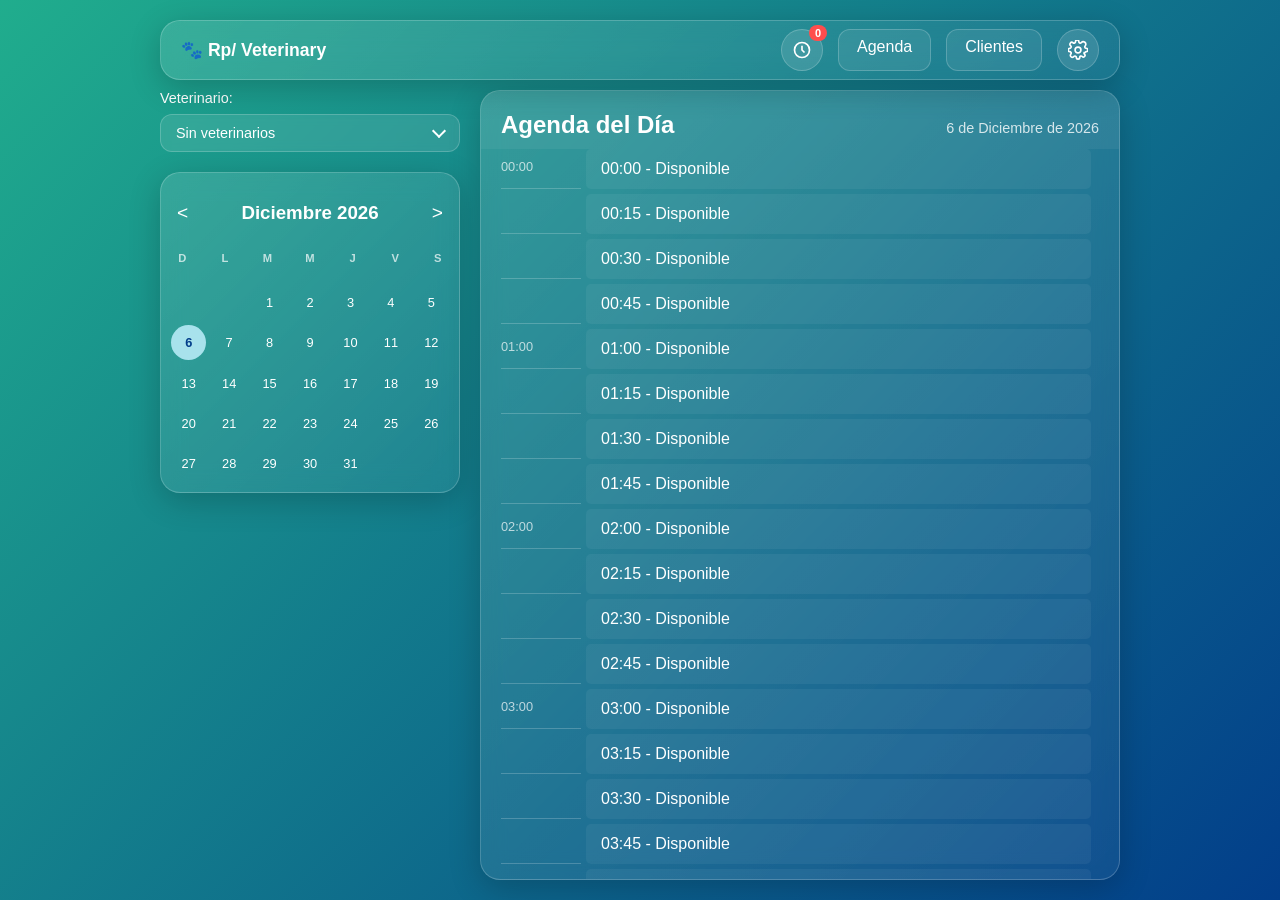
==== index.html @ fe644417 "Add files via upload" ====
<!DOCTYPE html>
<html lang="es">
<head>
    <meta charset="UTF-8">
    <meta name="viewport" content="width=device-width, initial-scale=1.0">
    <title>VetManager - Agenda Glass</title>
    <link rel="stylesheet" href="css/agenda.css">
    <link rel="stylesheet" href="css/navbar.css">
</head>
<body>

    <div id="navbar-container"></div>
    
    <div class="glass-container">
        <!-- 1. Sidebar Izquierda -->
        <aside class="sidebar">
            <div class="selector-profesional">
                <label>Veterinario:</label>
                <div class="custom-select" id="select-profesional">
                    <div class="select-trigger glass-input">
                        <span>Dr. Juan Pérez</span>
                        <div class="arrow"></div>
                    </div>
                    <div class="select-options glass-card"></div>
                </div>
            </div>
            
            <div class="mini-calendar glass-card">
                <div class="calendar-header">
                    <button id="prevMonth" class="btn-nav">&lt;</button>
                    <h3 id="monthDisplay">Febrero 2026</h3>
                    <button id="nextMonth" class="btn-nav">&gt;</button>
                </div>
                <div class="calendar-weekdays">
                    <div>D</div><div>L</div><div>M</div><div>M</div><div>J</div><div>V</div><div>S</div>
                </div>
                <div class="calendar-grid" id="calendar-days"></div>
            </div>
        </aside>

        <!-- 2. Agenda Derecha (Main) -->
        <main class="agenda-view glass-card">
            <header class="agenda-header">
                <div style="display: flex; justify-content: space-between; align-items: baseline; width: 100%;">
                    <h2 style="margin:0">Agenda del Día</h2>
                    <span id="fecha-seleccionada" style="font-weight: 500; opacity: 0.8; font-size: 0.9rem; margin-left: 10px;">
                        <!-- JS inyectará la fecha aquí -->
                    </span>
                </div>
            </header>
            
            <div class="time-grid-container">
                <div class="time-grid" id="time-grid">
                    <!-- JS generará los bloques aquí -->
                </div>
            </div>
        </main>
    </div>

    <!-- Modal de Turno -->
    <div id="modal-turno" class="modal-overlay hidden">
    <div class="modal-content glass-card">
        <h3>Agendar Turno</h3>

        <form id="form-turno">

        <!-- Rango Horario -->
        <div style="display:flex; gap:10px;">
            <div class="form-group" style="flex:1;">
            <label>Inicio:</label>
            <input type="time" id="hora-inicio" class="glass-input" step="900" required>
            </div>
            <div class="form-group" style="flex:1;">
            <label>Fin:</label>
            <input type="time" id="hora-fin" class="glass-input" step="900" required>
            </div>
        </div>

        <!-- Servicio -->
        <div class="form-group">
            <label>Servicio:</label>
            <div class="custom-select" id="select-servicio">
            <div class="select-trigger glass-input">
                <span>Seleccionar servicio</span>
                <div class="arrow"></div>
            </div>
            <div class="select-options glass-card"></div>
            </div>
        </div>

        <!-- Cliente -->
        <div class="form-group">
            <label>Cliente:</label>
            <div class="custom-select" id="select-cliente">

            <div class="select-trigger glass-input">
                <input 
                type="text"
                class="select-input"
                placeholder="Buscar cliente..."
                autocomplete="off"
                >
                <div class="arrow"></div>
            </div>

            <div class="select-options glass-card"></div>

            </div>
        </div>

        <!-- Mascota -->
        <div class="form-group">
            <label>Mascota:</label>
            <div class="custom-select" id="select-mascota">
            <div class="select-trigger glass-input">
                <span>Seleccionar mascota</span>
                <div class="arrow"></div>
            </div>

            <!-- aquí JS también insertará buscador -->
            <div class="select-options glass-card"></div>

            </div>
        </div>

        <!-- Observaciones -->
        <div class="form-group">
            <label>Observaciones:</label>
            <textarea id="observaciones" class="glass-input" rows="2" placeholder="Notas..."></textarea>
        </div>

        <!-- Botones -->
        <div class="modal-actions">
            <div style="display:flex; gap:10px; margin-left:auto;">
            <button type="button" id="btn-eliminar" class="btn-danger hidden">Eliminar</button>
            <button type="button" id="btn-editar" class="btn-secondary hidden">Editar Turno</button>

            <button type="button" onclick="cerrarModal()" class="btn-secondary" id="btn-cancelar">Cancelar</button>
            <button type="submit" id="btn-confirmar" class="btn-primary">Confirmar</button>
            </div>
        </div>

        </form>
    </div>
    </div>
    
    <script src="js/navbar.js"></script>
    <script src="js/waiting.js"></script>
    <script src="js/agenda.js"></script>

    <script>
    fetch("components/navbar.html")
    .then(res => res.text())
    .then(html => {
        document.getElementById("navbar-container").innerHTML = html;

        // Ahora sí los modales y botones existen
        initNavbar(); 
    });

    fetch("components/waiting.html")
    .then(res => res.text())
    .then(html => {
        document.body.insertAdjacentHTML("beforeend", html);
    });
    </script>
</body>
</html>
---- css/agenda.css ----
:root {
    --glass-bg: rgba(255, 255, 255, 0.15);
    --glass-border: rgba(255, 255, 255, 0.2);
    --primary-color: #a8e2ec;
    --text-color: #ffffff;
    --dark-bg: rgba(20, 40, 60, 0.95);
    --text-main: #ffffff;
    --text-muted: rgba(255, 255, 255, 0.7);
}

/* 1. Base y Scrollbar Global */
body {
  height: 100vh;
  margin: 0;
  font-family: 'Segoe UI', Tahoma, Geneva, Verdana, sans-serif;
  background: linear-gradient(135deg, #20ad8d 0%, #023e8a 100%);
  min-height: 100vh;
  display: flex;
  flex-direction: column;
  align-items: stretch;
  color: var(--text-color);
  overflow: hidden auto; /* 👈 permite scroll vertical */
}

::-webkit-scrollbar { width: 8px; }
::-webkit-scrollbar-track { background: rgba(255, 255, 255, 0.05); border-radius: 10px; }
::-webkit-scrollbar-thumb { background: rgba(255, 255, 255, 0.2); border-radius: 10px; backdrop-filter: blur(5px); }
::-webkit-scrollbar-thumb:hover { background: var(--primary-color); }

/* 2. Contenedores Principales */
.glass-container {
  margin: 0 auto 20px;
  width: min(1000px, 100%);
  flex: 1;
  gap: 20px;
  display: flex;
  align-items: stretch;
  min-height: 0;
  padding-inline: 20px;
  box-sizing: border-box;
}

.sidebar {
  width: 300px;
  flex-shrink: 0; /* 👈 evita que se aplaste */
}

.agenda-view {
  flex: 1;
  display: flex;
  flex-direction: column;
  border-radius: 20px;
  min-height: 0;
}

.time-grid-container {
  flex: 1;
  overflow-y: auto;
}

.glass-card {
    /* Unificamos el fondo para que tenga el gradiente sutil y el blur */
    background: linear-gradient(135deg, rgba(255, 255, 255, 0.12), rgba(255, 255, 255, 0.05));
    backdrop-filter: blur(12px);
    -webkit-backdrop-filter: blur(12px);
    border: 1px solid var(--glass-border);
    border-radius: 20px;
    box-shadow: 0 8px 32px 0 rgba(0, 0, 0, 0.2);
}

/* 3. Sidebar y Calendario */
.sidebar { width: 300px; display: flex; flex-direction: column; gap: 20px; }
.selector-profesional { width: 100%; }
.selector-profesional label { font-weight: 500; font-size: 0.9rem; margin-bottom: 8px; display: block; }

.calendar-header { display: flex; justify-content: space-between; align-items: center; padding: 10px; }
.calendar-weekdays { display: grid; grid-template-columns: repeat(7, 1fr); text-align: center; font-size: 0.7rem; font-weight: bold; opacity: 0.7; margin-bottom: 10px; }
.calendar-grid { display: grid; grid-template-columns: repeat(7, 1fr); gap: 5px; padding: 10px; }
.calendar-day { aspect-ratio: 1; display: flex; align-items: center; justify-content: center; font-size: 0.8rem; border-radius: 50%; cursor: pointer; transition: 0.3s; }
.calendar-day:hover { background: rgba(255, 255, 255, 0.2); }
.calendar-day.today { background: var(--primary-color); color: #023e8a; font-weight: bold; }

/* 4. Agenda y Grilla */
.agenda-view { flex-grow: 1; display: flex; flex-direction: column; overflow: hidden; border-radius: 20px; }
.agenda-header { padding: 20px 20px 10px; background: rgba(255, 255, 255, 0.05); }
.time-grid-container { flex-grow: 1; overflow-y: auto; padding: 0 20px 20px; scrollbar-gutter: stable; }
.time-grid-container::-webkit-scrollbar-track { margin: 15px 0; }
.time-grid { display: grid; grid-template-columns: 80px 1fr; gap: 5px; }
.time-label { font-size: 0.8rem; padding: 10px 0; border-bottom: 1px solid var(--glass-border); }
.time-label {
    color: var(--text-muted); /* Las horas se ven pero no distraen */
    font-weight: 300;
}
.time-slot { background: rgba(255, 255, 255, 0.05); height: 40px; border-radius: 5px; cursor: pointer; transition: 0.3s; display: flex; align-items: center; padding-left: 15px; }
.time-slot:hover { background: rgba(255, 255, 255, 0.2); }

.time-slot span{
    white-space: nowrap;
    overflow: hidden;
    text-overflow: ellipsis;
}

/* 5. Inputs y Custom Select */
.glass-input {
    width: 100%;
    background: rgba(255, 255, 255, 0.1) !important;
    backdrop-filter: blur(5px);
    border: 1px solid var(--glass-border);
    color: white;
    padding: 10px 15px;
    border-radius: 12px;
    font-size: 0.9rem;
    box-sizing: border-box;
    outline: none;
}

.custom-select { position: relative; width: 100%; user-select: none; }
.select-trigger { display: flex; align-items: center; justify-content: space-between; cursor: pointer; }

.select-options {
    position: absolute;
    top: 100%; left: 0; right: 0;
    margin-top: 8px;
    background: var(--dark-bg) !important;
    backdrop-filter: blur(25px);
    -webkit-backdrop-filter: blur(25px);
    border: 1px solid var(--glass-border);
    border-radius: 15px;
    box-shadow: 0 15px 35px rgba(0, 0, 0, 0.5);
    z-index: 9999;
    opacity: 0;
    visibility: hidden;
    transform: translateY(-10px);
    transition: all 0.3s ease;
    overflow: hidden;
}

.custom-select.active .select-options { opacity: 1; visibility: visible; transform: translateY(0); }

.option { padding: 12px 15px; cursor: pointer; transition: 0.2s; }
.option:hover { background: rgba(255, 255, 255, 0.1); }
.option.selected { color: var(--primary-color); font-weight: bold; }

.arrow {
    width: 8px; height: 8px;
    border-right: 2px solid white; border-bottom: 2px solid white;
    transform: rotate(45deg); transition: 0.3s; margin-bottom: 4px;
}
.active .arrow { transform: rotate(-135deg); margin-bottom: -4px; }

/* 6. Modal y Formulario */
.modal-overlay {
    position: fixed;
    inset: 0; /* reemplaza top/left/width/height */
    background: rgba(0, 0, 0, 0.4);
    display: flex;
    justify-content: center;
    align-items: center;
    padding:20px;  
    z-index: 99999; /* 🔥 más alto que cualquier navbar */
}
.hidden { display: none; }
.modal-content { width: 400px; padding: 30px;  position: relative; max-height:90vh; overflow-y:auto;}

.form-group { position: relative; margin-bottom: 20px; display: flex; flex-direction: column; gap: 8px; width: 100%; }
.form-group label { font-size: 0.85rem; font-weight: 500; color: var(--primary-color); }

/* Control de capas para que los selects de arriba tapen a los de abajo */
.form-group:nth-child(1) { z-index: 100; }
.form-group:nth-child(2) { z-index: 90; }
.form-group:nth-child(3) { z-index: 80; }

.btn-primary, .btn-secondary { border: none; padding: 12px 25px; border-radius: 12px; font-weight: bold; cursor: pointer; transition: 0.2s; }
.btn-primary { background: var(--primary-color); color: #023e8a; }
.btn-secondary { background: rgba(255, 255, 255, 0.1); color: white; border: 1px solid var(--glass-border); }
.btn-primary:active { transform: scale(0.95); }

input[type="time"].glass-input {
    color-scheme: dark; /* Hace que el selector nativo sea oscuro en navegadores modernos */
    cursor: pointer;
}

/* Clase para animar el error */
.shake {
    animation: shake 0.4s;
}

@keyframes shake {
    0%, 100% { transform: translateX(0); }
    25% { transform: translateX(-10px); }
    75% { transform: translateX(10px); }
}

.error-msg {
    color: #ff6b6b;
    font-size: 0.8rem;
    margin-top: 10px;
    text-align: center;
    display: none; /* Se activa con JS */
}

.btn-danger {
    background: rgba(255, 107, 107, 0.2);
    border: 1px solid rgba(255, 107, 107, 0.5);
    color: #ff6b6b;
    padding: 12px 25px;
    border-radius: 12px;
    cursor: pointer;
    font-weight: bold;
    transition: 0.3s;
}

.btn-danger:hover {
    background: rgba(255, 107, 107, 0.4);
}

.hidden { display: none !important; }

.select-trigger {
  display:flex;
  align-items:center;
  gap:10px;
}

.select-input{
  background:transparent;
  border:none;
  outline:none;
  width:100%;
  color:white;
  font-size:14px;
}

.select-input::placeholder{
  color:rgba(255,255,255,0.7);
}
---- css/navbar.css ----
:root {
    --glass-bg: rgba(255, 255, 255, 0.15);
    --glass-border: rgba(255, 255, 255, 0.2);
    --primary-color: #a8e2ec;
    --text-color: #ffffff;
    --dark-bg: rgba(20, 40, 60, 0.95);
    --text-main: #ffffff;
    --text-muted: rgba(255, 255, 255, 0.7);
}

.top-nav {
  width: min(960px, 100%);
  margin: 20px auto 10px;
  height: 60px;
  padding: 0 25px;
  display: flex;
  align-items: center;
  justify-content: space-between;
  position: relative;
  z-index: 5000;
  padding-inline: 20px;
  box-sizing: border-box;
}

.glass-card {
    /* Unificamos el fondo para que tenga el gradiente sutil y el blur */
    background: linear-gradient(135deg, rgba(255, 255, 255, 0.12), rgba(255, 255, 255, 0.05));
    backdrop-filter: blur(12px);
    -webkit-backdrop-filter: blur(12px);
    border: 1px solid var(--glass-border);
    border-radius: 20px;
    box-shadow: 0 8px 32px 0 rgba(0, 0, 0, 0.2);
}

/* Modal de servicios (viene del navbar) */
.modal-overlay {
  position: fixed; 
  top: 0; left: 0; 
  width: 100%; height: 100%;
  background: rgba(0, 0, 0, 0.4); 
  display: flex;
  justify-content: center; 
  align-items: center; 
  z-index: 1000;
}

.modal-content {
  width: 400px; 
  padding: 30px; 
  overflow: visible; 
  position: relative;
}

.hidden { 
  display: none !important; 
}

.btn-nav { background: none; border: none; color: white; cursor: pointer; font-size: 1.2rem; }

.app-title {
  font-weight: bold;
  font-size: 1.1rem;
  color: var(--text-color);
}

.nav-links {
  display: flex;
  gap: 15px;
}

.nav-link {
  text-decoration: none;
  color: white;
  padding: 8px 18px;
  border-radius: 12px;
  font-weight: 500;
  transition: 0.25s;
  background: rgba(255,255,255,0.08);
  border: 1px solid var(--glass-border);
}

.nav-link:hover {
  background: rgba(255,255,255,0.18);
}

.nav-link.active {
  background: var(--primary-color);
  color: #023e8a;
  font-weight: bold;
}

/* settings */

.settings-wrapper {
  position: relative;
}

.settings-btn {
  background: rgba(255,255,255,0.12);
  border: 1px solid var(--glass-border);
  border-radius: 50%;
  width: 42px;
  height: 42px;
  display: grid;
  place-items: center;
  color: white;
  cursor: pointer;
  transition: 0.25s;
}

.settings-btn:hover {
  background: rgba(255,255,255,0.25);
  transform: rotate(25deg);
}

.gear-icon {
  width: 20px;
  height: 20px;
}

.settings-menu {
  position: absolute;
  top: 45px;
  right: 0;
  background: var(--dark-bg);
  border: 1px solid var(--glass-border);
  border-radius: 12px;
  padding: 8px;
  display: flex;
  flex-direction: column;
  gap: 6px;
  min-width: 140px;
  z-index: 2000;
}

.settings-menu button {
  background: rgba(255,255,255,0.08);
  border: none;
  border-radius: 8px;
  padding: 8px;
  color: white;
  cursor: pointer;
  text-align: left;
}

.settings-menu button:hover {
  background: rgba(255,255,255,0.2);
}

.hidden {
  display: none;
}

/* Modal de servicios (viene del navbar) */
.modal-overlay {
    position: fixed;
    inset: 0;
    background: rgba(0, 0, 0, 0.4);

    display: flex;
    justify-content: center;
    align-items: flex-start; /* 👈 en vez de center */
    padding-top: 90px;       /* 👈 altura del navbar */

    z-index: 99999;
}

.modal-content {
  width: 400px; 
  padding: 30px; 
  overflow: visible; 
  position: relative;
}

.hidden { 
  display: none !important; 
}

.btn-nav { background: none; border: none; color: white; cursor: pointer; font-size: 1.2rem; }

.nav-links {
  display: flex;
  gap: 15px;
}

.nav-link {
  text-decoration: none;
  color: white;
  padding: 8px 18px;
  border-radius: 12px;
  font-weight: 500;
  transition: 0.25s;
  background: rgba(255,255,255,0.08);
  border: 1px solid var(--glass-border);
}

.nav-link:hover {
  background: rgba(255,255,255,0.18);
}

/* settings */

.settings-wrapper {
  position: relative;
}

.settings-btn {
  background: rgba(255,255,255,0.12);
  border: 1px solid var(--glass-border);
  border-radius: 50%;
  width: 42px;
  height: 42px;
  display: grid;
  place-items: center;
  color: white;
  cursor: pointer;
  transition: 0.25s;
  position:relative;
}

.settings-btn:hover {
  background: rgba(255,255,255,0.25);
  transform: rotate(25deg);
}

.gear-icon {
  width: 20px;
  height: 20px;
}

.settings-menu {
  position: absolute;
  top: 45px;
  right: 0;
  background: var(--dark-bg);
  border: 1px solid var(--glass-border);
  border-radius: 12px;
  padding: 8px;
  display: flex;
  flex-direction: column;
  gap: 6px;
  min-width: 140px;
  z-index: 2000;
}

.settings-menu button {
  background: rgba(255,255,255,0.08);
  border: none;
  border-radius: 8px;
  padding: 8px;
  color: white;
  cursor: pointer;
  text-align: left;
}

.settings-menu button:hover {
  background: rgba(255,255,255,0.2);
}

.hidden {
  display: none;
}

/* modal servicios */

/* ===== MODAL SERVICIOS ===== */
#modal-servicios .modal-content {
  width: 420px;
  padding: 30px;
  border-radius: 20px;
  background: var(--glass-bg);
  backdrop-filter: blur(12px);
  -webkit-backdrop-filter: blur(12px);
  border: 1px solid var(--glass-border);
  box-shadow: 0 8px 32px rgba(0,0,0,0.25);
  color: var(--text-color);
}

#modal-servicios h3 {
  margin-top: 0;
  margin-bottom: 20px;
  color: var(--primary-color);
}

/* lista de servicios */
#lista-servicios {
  margin-top: 15px;
  padding: 0;
  list-style: none;
  display: flex;
  flex-direction: column;
  gap: 10px;
}

/* cada fila */
#lista-servicios li {
  display: flex;
  justify-content: space-between;
  align-items: center;
  background: rgba(255,255,255,0.05);
  border: 1px solid var(--glass-border);
  border-radius: 12px;
  padding: 8px 12px;
}

/* botones editar / borrar */
#lista-servicios button {
  background: rgba(255,255,255,0.1);
  border: 1px solid var(--glass-border);
  color: white;
  border-radius: 8px;
  padding: 4px 8px;
  cursor: pointer;
}

#lista-servicios button:hover {
  background: rgba(255,255,255,0.25);
}

/* inputs del modal */
#modal-servicios input[type="text"],
#modal-servicios input[type="color"] {
  width: 100%;
}

#modal-servicios input[type="color"] {
  width: 50px;
  height: 40px;
  padding: 0;
  border-radius: 10px;
  cursor: pointer;
}

/* para que no herede estilo de input texto */
#modal-servicios input[type="color"].glass-input {
  background: transparent;
}

/* limitar alto del modal */
#modal-servicios .modal-content {
  max-height: 70vh;          /* 👈 no puede pasar del 70% de la pantalla */
  display: flex;
  flex-direction: column;
}

/* la lista scrollea */
#lista-servicios {
  max-height: 250px;        /* 👈 ajustá a gusto */
  overflow-y: auto;
  padding-right: 6px;
}

/* scrollbar glass */
#lista-servicios::-webkit-scrollbar {
  width: 6px;
}
#lista-servicios::-webkit-scrollbar-thumb {
  background: rgba(255,255,255,0.3);
  border-radius: 10px;
}
#lista-servicios::-webkit-scrollbar-track {
  background: rgba(255,255,255,0.05);
}



/* ===== MODAL VETERINARIOS ===== */

#modal-vets .modal-content{
  width:420px;
  max-height:70vh;
  display:flex;
  flex-direction:column;
}

#lista-vets{
  margin-top:15px;
  padding:0;
  list-style:none;
  display:flex;
  flex-direction:column;
  gap:10px;
  max-height:250px;
  overflow-y:auto;
}

#lista-vets li{
  display:flex;
  justify-content:space-between;
  align-items:center;
  background:rgba(255,255,255,0.05);
  border:1px solid var(--glass-border);
  border-radius:12px;
  padding:8px 12px;
}

#lista-vets button{
  background:rgba(255,255,255,0.1);
  border:1px solid var(--glass-border);
  color:white;
  border-radius:8px;
  padding:4px 8px;
  cursor:pointer;
}

#lista-vets button:hover{
  background:rgba(255,255,255,0.25);
}


.waiting-badge{
position:absolute;
top:-5px;
right:-5px;
background:#ff4d4d;
color:white;
font-size:11px;
padding:2px 6px;
border-radius:10px;
font-weight:bold;
}

#lista-espera li{
display:flex;
justify-content:space-between;
align-items:center;
padding:6px 10px;
border-bottom:1px solid rgba(255,255,255,0.1);
}

.waiting-delete{
background:none;
border:none;
color:#ff6b6b;
font-size:16px;
cursor:pointer;
}
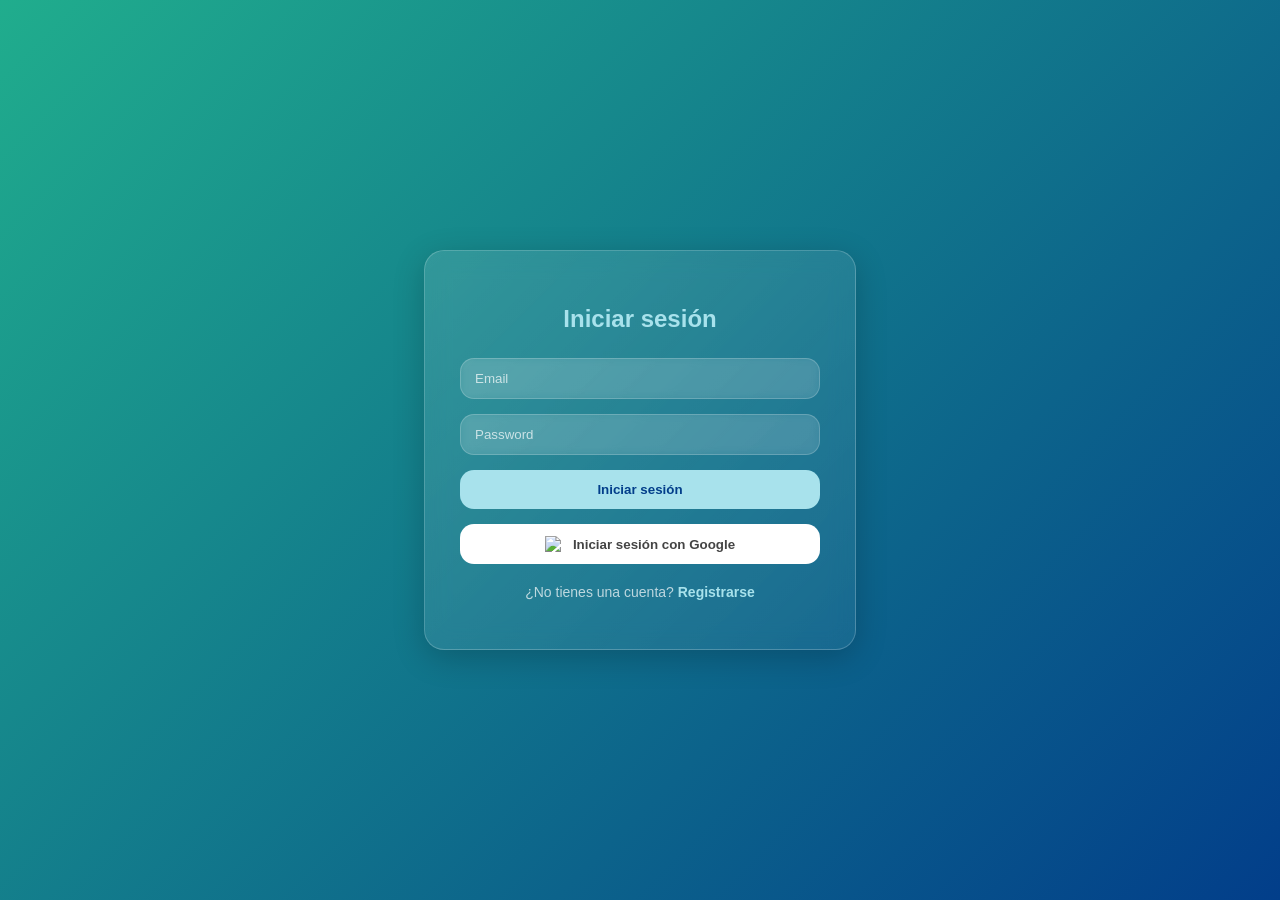
==== commit 8aefe9f6: "Add files via upload" ====
--- a/index.html
+++ b/index.html
@@ -164,5 +164,12 @@
         document.body.insertAdjacentHTML("beforeend", html);
     });
     </script>
+    <script type="module">
+
+    if(!localStorage.getItem("userRole")){
+    window.location.href="login.html";
+    }
+
+    </script>
 </body>
 </html>
--- a/css/agenda.css
+++ b/css/agenda.css
@@ -160,7 +160,7 @@
     z-index: 99999; /* 🔥 más alto que cualquier navbar */
 }
 .hidden { display: none; }
-.modal-content { width: 400px; padding: 30px;  position: relative; max-height:90vh; overflow-y:auto;}
+.modal-content { width: min(400px, 100%); padding: 30px;  position: relative; max-height:90vh; overflow-y:auto;}
 
 .form-group { position: relative; margin-bottom: 20px; display: flex; flex-direction: column; gap: 8px; width: 100%; }
 .form-group label { font-size: 0.85rem; font-weight: 500; color: var(--primary-color); }
@@ -235,3 +235,49 @@
   color:rgba(255,255,255,0.7);
 }
 
+/* ============================= */
+/* RESPONSIVE */
+/* ============================= */
+
+@media (max-width: 900px){
+
+  .glass-container{
+    flex-direction: column;
+    padding-inline: 10px;
+  }
+
+  .sidebar{
+    width: 100%;
+    flex-direction: column;
+  }
+
+  .agenda-view{
+    width: 100%;
+  }
+
+}
+
+@media (max-width: 600px){
+
+  .time-grid{
+    grid-template-columns: 60px 1fr;
+  }
+
+  .time-label{
+    font-size: 0.7rem;
+  }
+
+  .time-slot{
+    height: 36px;
+    font-size: 0.8rem;
+  }
+
+}
+
+@media (max-width:600px){
+
+  .calendar-day{
+    font-size:0.7rem;
+  }
+
+}
--- a/css/navbar.css
+++ b/css/navbar.css
@@ -434,4 +434,15 @@
 color:#ff6b6b;
 font-size:16px;
 cursor:pointer;
+}
+
+.app-title{
+  display:flex;
+  flex-direction:column;
+  line-height:1.2;
+}
+
+.app-subtitle{
+  font-size:12px;
+  opacity:0.8;
 }
